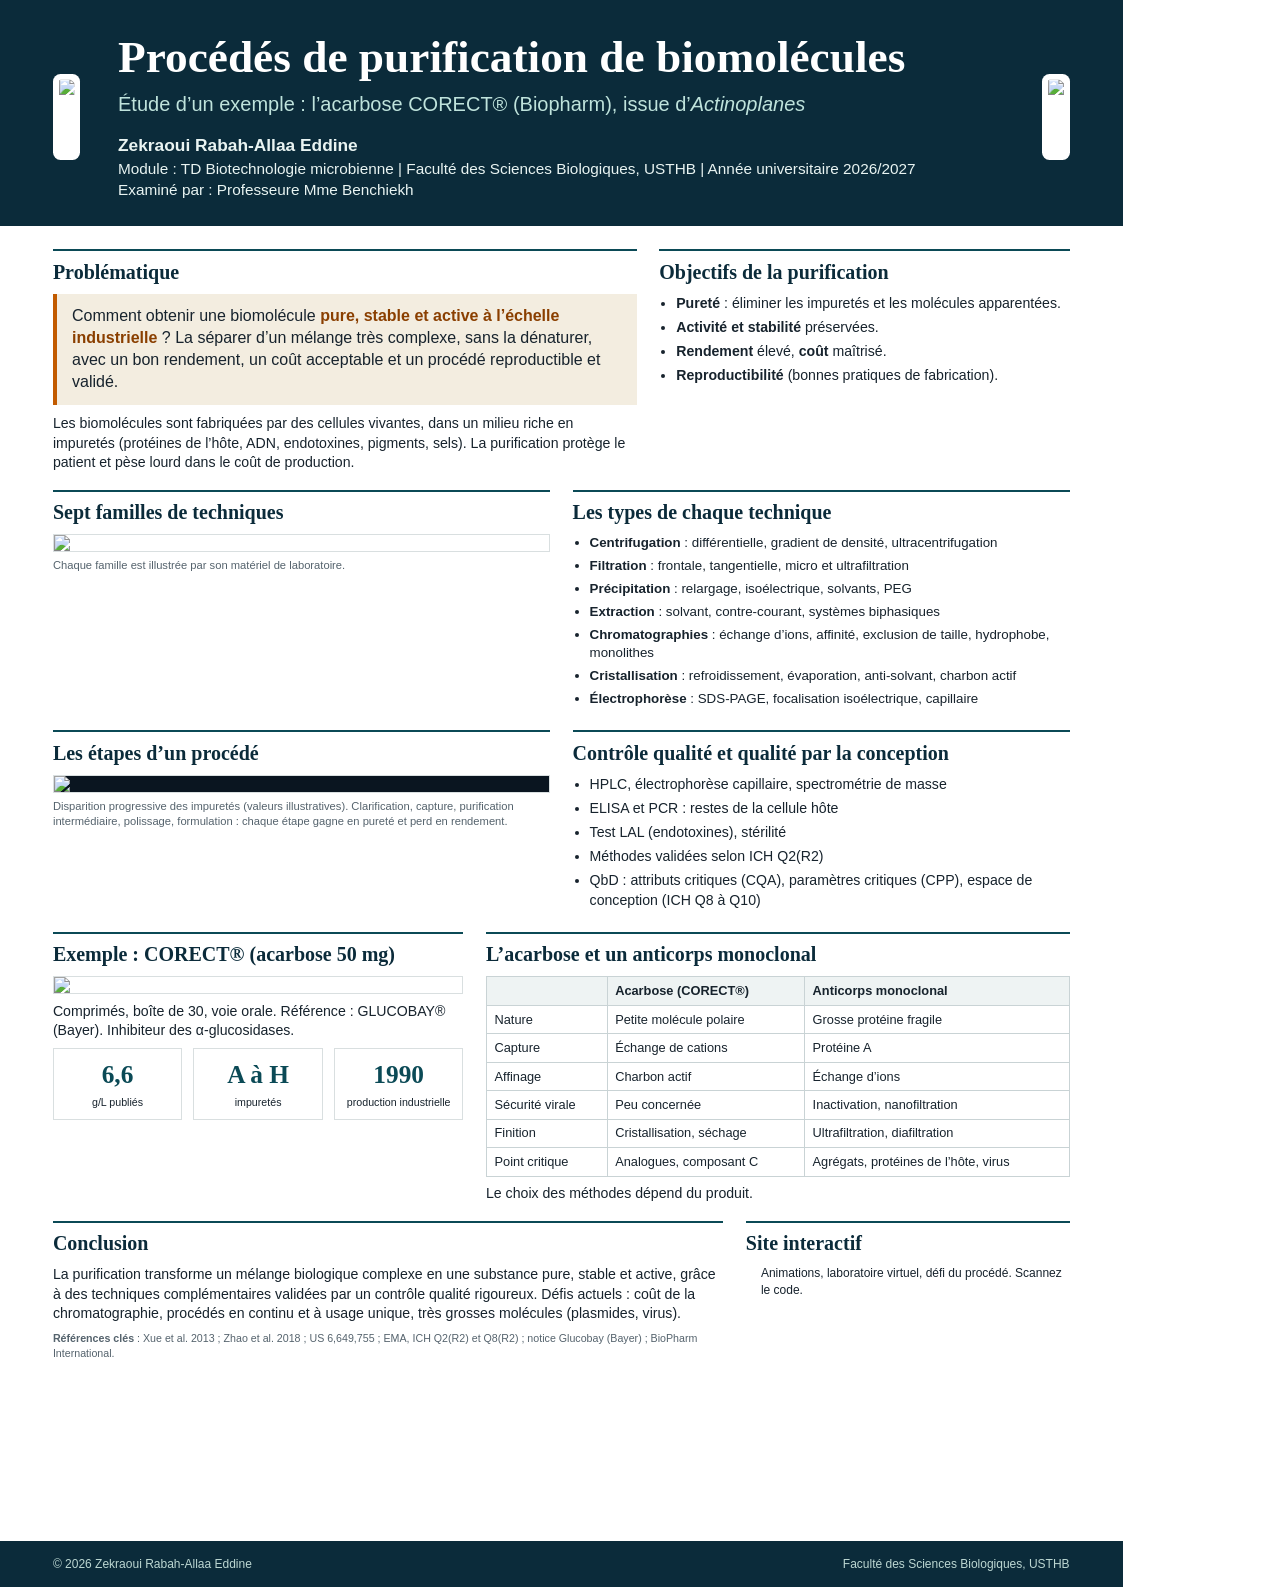
==== tools/poster.html @ 5c77ff67 "Add files via upload" ====
<!doctype html>
<!--
  FICHIER MODIFIABLE : poster.html
  Pour mettre a jour : 1) changez SITE_URL dans ../js/config.js  2) modifiez les textes ci-dessous si besoin  3) ouvrez ce fichier dans Google Chrome
  4) Ctrl+P, destination : Enregistrer au format PDF, marges : Aucune, activez les graphiques d arriere-plan, echelle 100 %.
-->
<html lang="fr"><head><meta charset="utf-8"><title>Affiche</title><style>
@page{size:297mm 420mm;margin:0}*{box-sizing:border-box;margin:0}
html,body{width:297mm;height:420mm;overflow:hidden}body{position:relative;background:#fff;font-family:'Liberation Sans','Helvetica Neue',Arial,sans-serif;color:#17232d;font-size:10.6pt;line-height:1.38}
.head{background:#0b2b3a;color:#fff;padding:9mm 14mm 7mm;display:flex;gap:10mm;align-items:center}
.head img{height:23mm;background:#fff;padding:1.5mm;border-radius:2mm}
.head h1{font-family:'Liberation Serif',Georgia,serif;font-size:34pt;line-height:1.05;font-weight:700}.head h2{font-weight:400;font-size:15pt;color:#bfe3dc;margin-top:2.5mm}
.by{margin-top:4mm;font-size:11.5pt;color:#e9f4f2}.by b{font-size:13pt}
#wrap{transform-origin:0 0;position:relative}.body{padding:6mm 14mm 0;display:grid;grid-template-columns:repeat(12,1fr);gap:4.5mm 6mm}
.box{border-top:2.2px solid #0b4a56;padding-top:2mm}.box h3{font-family:'Liberation Serif',Georgia,serif;font-size:15pt;color:#0b2b3a;margin-bottom:2mm}
.c12{grid-column:span 12}.c8{grid-column:span 8}.c7{grid-column:span 7}.c6{grid-column:span 6}.c5{grid-column:span 5}.c4{grid-column:span 4}
img.f{width:100%;display:block;border:1px solid #d9dfe0}.cap{font-size:8.4pt;color:#55636d;margin-top:1.5mm}
ul{padding-left:4.5mm}li{margin-bottom:1.2mm}
table{border-collapse:collapse;width:100%;font-size:9.6pt}td,th{border:1px solid #c9d3d5;padding:1.3mm 2mm;text-align:left;vertical-align:top}th{background:#eef3f3}
.key{background:#f3ede0;border-left:4px solid #c25b00;padding:3mm 4mm;font-size:12pt}.key b{color:#8a3f00}
.nums{display:flex;gap:3mm;margin:2mm 0}.nums div{flex:1;border:1px solid #d9dfe0;padding:2mm;text-align:center}.nums b{display:block;font-family:'Liberation Serif',Georgia,serif;font-size:19pt;color:#0b4a56}.nums small{font-size:8pt}
.foot{position:absolute;left:0;right:0;bottom:0;background:#0b2b3a;color:#bcd7d2;padding:4mm 14mm;font-size:9pt;display:flex;justify-content:space-between;align-items:center}
.qr{display:flex;gap:4mm;align-items:center}.qr svg{width:30mm;height:30mm}
.refs{font-size:8pt;color:#55636d}
</style></head><body>
<div class="head"><img src="../assets/logo-fsb.jpg"><div style="flex:1"><h1>Procédés de purification de biomolécules</h1><h2>Étude d’un exemple : l’acarbose CORECT® (Biopharm), issue d’<i>Actinoplanes</i></h2>
<div class="by"><b>Zekraoui Rabah-Allaa Eddine</b><br>Module : TD Biotechnologie microbienne | Faculté des Sciences Biologiques, USTHB | Année universitaire 2026/2027<br>Examiné par : Professeure Mme Benchiekh</div></div><img src="../assets/logo-usthb.png"></div>
<div id="wrap"><div class="body" id="bd">
<div class="box c7"><h3>Problématique</h3><div class="key">Comment obtenir une biomolécule <b>pure, stable et active à l’échelle industrielle</b> ? La séparer d’un mélange très complexe, sans la dénaturer, avec un bon rendement, un coût acceptable et un procédé reproductible et validé.</div>
<p style="margin-top:2.5mm">Les biomolécules sont fabriquées par des cellules vivantes, dans un milieu riche en impuretés (protéines de l’hôte, ADN, endotoxines, pigments, sels). La purification protège le patient et pèse lourd dans le coût de production.</p></div>
<div class="box c5"><h3>Objectifs de la purification</h3><ul><li><b>Pureté</b> : éliminer les impuretés et les molécules apparentées.</li><li><b>Activité et stabilité</b> préservées.</li><li><b>Rendement</b> élevé, <b>coût</b> maîtrisé.</li><li><b>Reproductibilité</b> (bonnes pratiques de fabrication).</li></ul></div>
<div class="box c6"><h3>Sept familles de techniques</h3><img class="f" src="../assets/figures/techniques.png" style="background:#fff"><div class="cap">Chaque famille est illustrée par son matériel de laboratoire.</div></div>
<div class="box c6"><h3>Les types de chaque technique</h3><ul style="font-size:10pt"><li><b>Centrifugation</b> : différentielle, gradient de densité, ultracentrifugation</li><li><b>Filtration</b> : frontale, tangentielle, micro et ultrafiltration</li><li><b>Précipitation</b> : relargage, isoélectrique, solvants, PEG</li><li><b>Extraction</b> : solvant, contre-courant, systèmes biphasiques</li><li><b>Chromatographies</b> : échange d’ions, affinité, exclusion de taille, hydrophobe, monolithes</li><li><b>Cristallisation</b> : refroidissement, évaporation, anti-solvant, charbon actif</li><li><b>Électrophorèse</b> : SDS-PAGE, focalisation isoélectrique, capillaire</li></ul></div>
<div class="box c6"><h3>Les étapes d’un procédé</h3><img class="f" src="../assets/figures/journey.png" style="background:#0a1520;max-height:46mm;object-fit:contain;margin:0 auto"><div class="cap">Disparition progressive des impuretés (valeurs illustratives). Clarification, capture, purification intermédiaire, polissage, formulation : chaque étape gagne en pureté et perd en rendement.</div></div>
<div class="box c6"><h3>Contrôle qualité et qualité par la conception</h3><ul><li>HPLC, électrophorèse capillaire, spectrométrie de masse</li><li>ELISA et PCR : restes de la cellule hôte</li><li>Test LAL (endotoxines), stérilité</li><li>Méthodes validées selon ICH Q2(R2)</li><li>QbD : attributs critiques (CQA), paramètres critiques (CPP), espace de conception (ICH Q8 à Q10)</li></ul></div>
<div class="box c5"><h3>Exemple : CORECT® (acarbose 50 mg)</h3><img class="f" src="../assets/corect-box.jpg" style="max-height:40mm;object-fit:contain;margin:0 auto"><p style="margin-top:2mm">Comprimés, boîte de 30, voie orale. Référence : GLUCOBAY® (Bayer). Inhibiteur des α-glucosidases.</p>
<div class="nums"><div><b>6,6</b><small>g/L publiés</small></div><div><b>A à H</b><small>impuretés</small></div><div><b>1990</b><small>production industrielle</small></div></div></div>
<div class="box c7"><h3>L’acarbose et un anticorps monoclonal</h3><table><tr><th></th><th>Acarbose (CORECT®)</th><th>Anticorps monoclonal</th></tr><tr><td>Nature</td><td>Petite molécule polaire</td><td>Grosse protéine fragile</td></tr><tr><td>Capture</td><td>Échange de cations</td><td>Protéine A</td></tr><tr><td>Affinage</td><td>Charbon actif</td><td>Échange d’ions</td></tr><tr><td>Sécurité virale</td><td>Peu concernée</td><td>Inactivation, nanofiltration</td></tr><tr><td>Finition</td><td>Cristallisation, séchage</td><td>Ultrafiltration, diafiltration</td></tr><tr><td>Point critique</td><td>Analogues, composant C</td><td>Agrégats, protéines de l’hôte, virus</td></tr></table><p style="margin-top:2mm">Le choix des méthodes dépend du produit.</p></div>
<div class="box c8"><h3>Conclusion</h3><p>La purification transforme un mélange biologique complexe en une substance pure, stable et active, grâce à des techniques complémentaires validées par un contrôle qualité rigoureux. Défis actuels : coût de la chromatographie, procédés en continu et à usage unique, très grosses molécules (plasmides, virus).</p><div class="refs" style="margin-top:2mm"><b>Références clés</b> : Xue et al. 2013 ; Zhao et al. 2018 ; US 6,649,755 ; EMA, ICH Q2(R2) et Q8(R2) ; notice Glucobay (Bayer) ; BioPharm International.</div></div>
<div class="box c4"><h3>Site interactif</h3><div class="qr"><div id="qrbox"></div><div style="font-size:9pt">Animations, laboratoire virtuel, défi du procédé. Scannez le code.</div></div></div>
</div></div>
<div class="foot"><span>© 2026 Zekraoui Rabah-Allaa Eddine</span><span>Faculté des Sciences Biologiques, USTHB</span></div><script>window.addEventListener("load",function(){const w=document.getElementById("wrap"),W=297/25.4*96,limit=(420-12)/25.4*96,top=document.querySelector(".head").getBoundingClientRect().height;let z=1;
for(;z>0.6;z-=0.01){w.style.width=(W/z)+"px";w.style.transform="scale("+z+")";const b=w.getBoundingClientRect().bottom;if(b<=limit)break}
window.__z=z;window.__b=Math.round(w.getBoundingClientRect().bottom/96*25.4)});</script><script src="../js/qr.js"></script><script src="../js/config.js"></script><script>document.getElementById("qrbox").innerHTML=qrSvg(SITE_URL,200)</script></body></html>
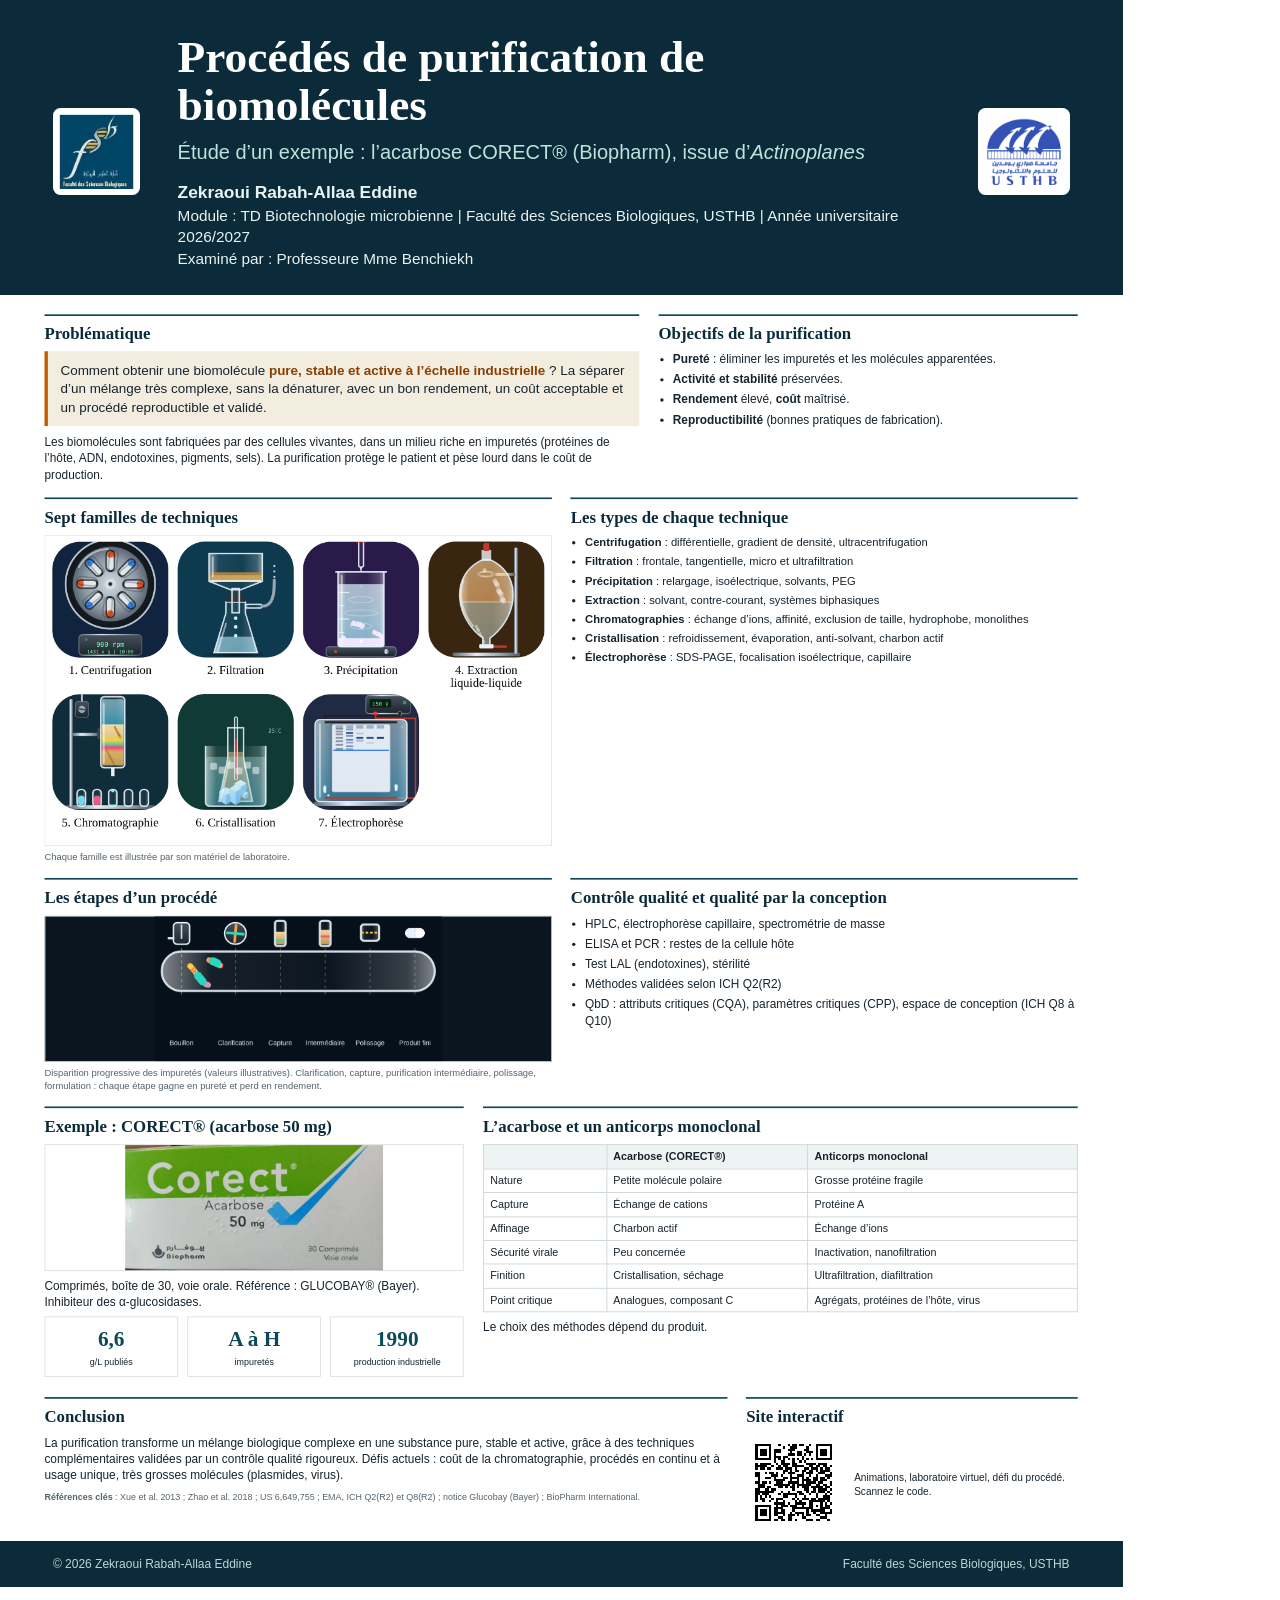
==== commit da5a48a6: "Clean up comments in poster.html Removed instructions for modifying the poster and printing." ====
--- a/tools/poster.html
+++ b/tools/poster.html
@@ -1,9 +1,4 @@
 <!doctype html>
-<!--
-  FICHIER MODIFIABLE : poster.html
-  Pour mettre a jour : 1) changez SITE_URL dans ../js/config.js  2) modifiez les textes ci-dessous si besoin  3) ouvrez ce fichier dans Google Chrome
-  4) Ctrl+P, destination : Enregistrer au format PDF, marges : Aucune, activez les graphiques d arriere-plan, echelle 100 %.
--->
 <html lang="fr"><head><meta charset="utf-8"><title>Affiche</title><style>
 @page{size:297mm 420mm;margin:0}*{box-sizing:border-box;margin:0}
 html,body{width:297mm;height:420mm;overflow:hidden}body{position:relative;background:#fff;font-family:'Liberation Sans','Helvetica Neue',Arial,sans-serif;color:#17232d;font-size:10.6pt;line-height:1.38}
